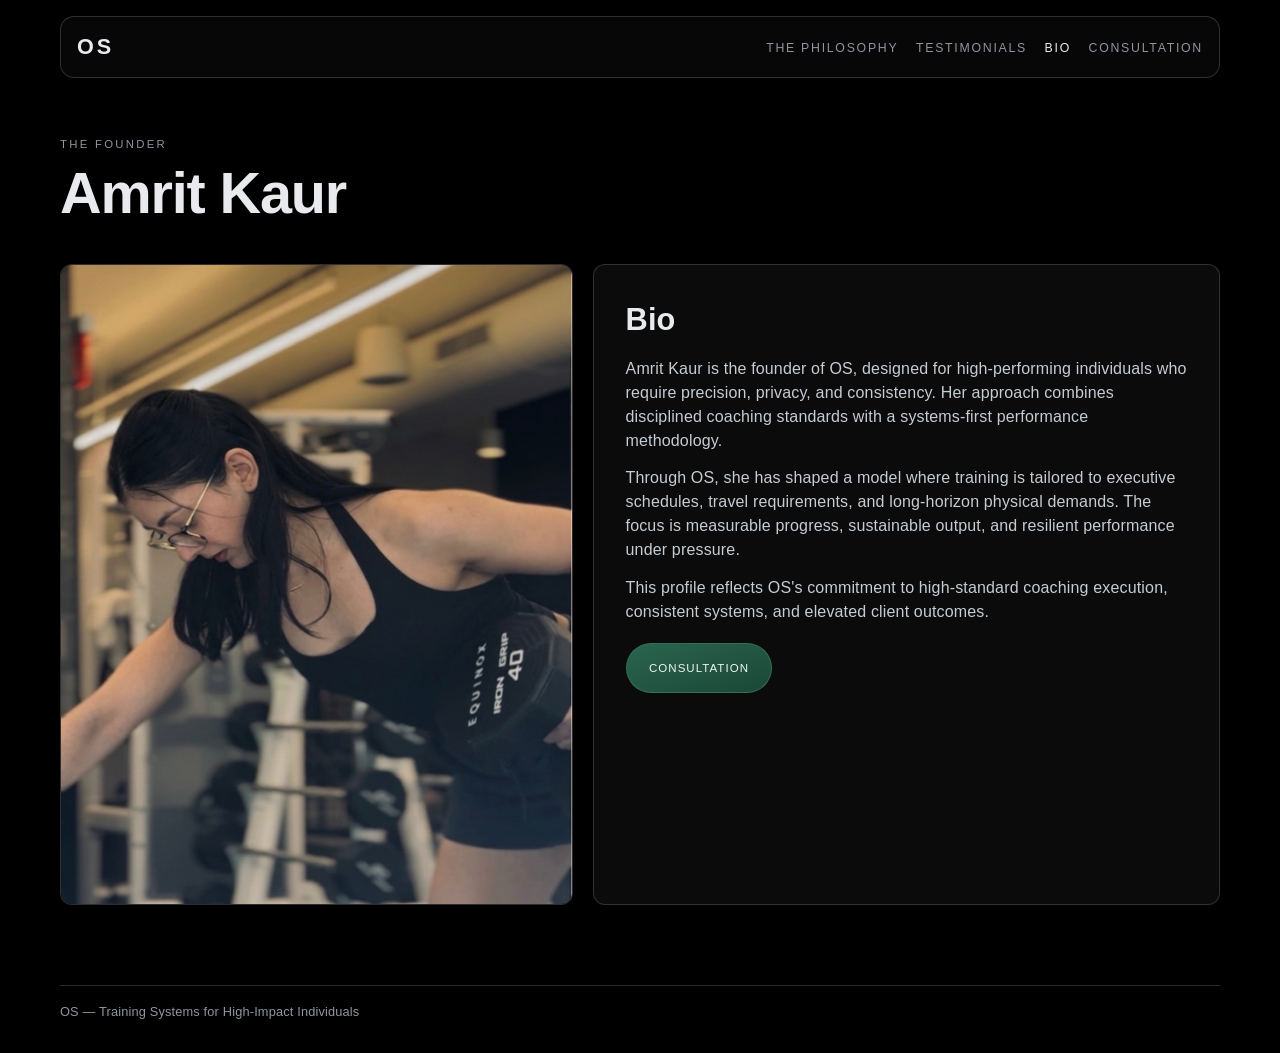
==== bio.html @ 947178ff "Remove luxury wording from public site copy Co-authored-by: royanrocks <royanrocks@users.noreply.git" ====
<!DOCTYPE html>
<html lang="en">
  <head>
    <meta charset="UTF-8" />
    <meta name="viewport" content="width=device-width, initial-scale=1.0" />
    <title>OS | Amrit Kaur Bio</title>
    <meta
      name="description"
      content="Bio page for Amrit Kaur and the OS training philosophy."
    />
    <link rel="icon" href="/images/os-mark.png" />
    <link rel="stylesheet" href="/styles.css" />
  </head>
  <body>
    <header class="site-header" id="top">
      <nav class="top-nav" aria-label="Main navigation">
        <a class="brand" href="/index.html" aria-label="OS home">OS</a>
        <button class="nav-toggle" aria-expanded="false" aria-controls="nav-links">Menu</button>
        <ul class="nav-links" id="nav-links">
          <li><a href="/index.html#philosophy">THE PHILOSOPHY</a></li>
          <li><a href="/testimonials.html">TESTIMONIALS</a></li>
          <li><a class="is-active" href="/bio.html">BIO</a></li>
          <li>
            <a href="https://calendly.com/kauramrit0124" target="_blank" rel="noopener noreferrer">
              CONSULTATION
            </a>
          </li>
        </ul>
      </nav>
    </header>

    <main class="page-main">
      <section class="page-hero section-shell">
        <p class="kicker">THE FOUNDER</p>
        <h1 class="page-title">Amrit Kaur</h1>
      </section>

      <section class="bio-page section-shell">
        <div class="bio-page-grid">
          <figure class="bio-photo-frame">
            <img src="/images/amrit-kaur.jpg" alt="Amrit Kaur training portrait" />
          </figure>
          <article class="bio-body">
            <h2>Bio</h2>
            <p>
              Amrit Kaur is the founder of OS, designed for high-performing individuals who require
              precision, privacy, and consistency. Her
              approach combines disciplined coaching standards with a systems-first performance
              methodology.
            </p>
            <p>
              Through OS, she has shaped a model where training is tailored to executive schedules,
              travel requirements, and long-horizon physical demands. The focus is measurable
              progress, sustainable output, and resilient performance under pressure.
            </p>
            <p>
              This profile reflects OS's commitment to high-standard coaching execution, consistent
              systems, and elevated client outcomes.
            </p>
            <a
              class="btn btn-primary"
              href="https://calendly.com/kauramrit0124"
              target="_blank"
              rel="noopener noreferrer"
            >
              CONSULTATION
            </a>
          </article>
        </div>
      </section>
    </main>

    <footer class="site-footer">
      <p>OS — Training Systems for High-Impact Individuals</p>
    </footer>

    <script src="/script.js"></script>
  </body>
</html>
---- styles.css ----
:root {
  --black: #000000;
  --stone: #1a1a1a;
  --silver: #e8eaed;
  --muted: #8f959e;
  --line: rgba(255, 255, 255, 0.16);
  --forest: #1f4f3d;
  --forest-deep: #163a2d;
  --forest-soft: rgba(31, 79, 61, 0.34);
}

*,
*::before,
*::after {
  box-sizing: border-box;
}

html,
body {
  margin: 0;
  padding: 0;
  background: var(--black);
  color: var(--silver);
  font-family: "Inter", "Avenir Next", "Segoe UI", sans-serif;
  scroll-behavior: smooth;
}

body {
  line-height: 1.5;
  letter-spacing: 0.01em;
}

a {
  color: inherit;
  text-decoration: none;
}

.section-shell {
  width: min(1160px, calc(100% - 3rem));
  margin: 0 auto;
}

.section-frame {
  width: min(1320px, calc(100% - 2rem));
  margin: 1rem auto 0;
  border: 1px solid var(--line);
  border-radius: 14px;
  overflow: hidden;
}

.site-header {
  position: fixed;
  inset: 0 0 auto 0;
  z-index: 100;
  transition: transform 240ms ease;
}

.site-header.is-hidden {
  transform: translateY(-110%);
}

.top-nav {
  width: min(1160px, calc(100% - 2rem));
  margin: 1rem auto 0;
  border: 1px solid var(--line);
  border-radius: 14px;
  background: rgba(9, 9, 9, 0.85);
  backdrop-filter: blur(12px);
  display: flex;
  align-items: center;
  justify-content: space-between;
  padding: 0.85rem 1rem;
}

.brand {
  font-size: 1.35rem;
  font-weight: 600;
  letter-spacing: 0.14em;
}

.nav-links {
  display: flex;
  gap: 1.1rem;
  list-style: none;
  margin: 0;
  padding: 0;
}

.nav-links a {
  color: var(--muted);
  font-size: 0.77rem;
  letter-spacing: 0.14em;
  transition: color 180ms ease;
}

.nav-links a:hover,
.nav-links a.is-active {
  color: var(--silver);
}

.nav-toggle {
  display: none;
  border: 1px solid var(--line);
  color: var(--silver);
  background: transparent;
  border-radius: 999px;
  padding: 0.5rem 0.85rem;
  font-size: 0.72rem;
  letter-spacing: 0.1em;
}

.hero {
  margin-top: 6.5rem;
  position: relative;
  min-height: 88vh;
}

.hero-image {
  position: absolute;
  inset: 0;
  width: 100%;
  height: 100%;
  object-fit: cover;
}

.hero-overlay {
  position: absolute;
  inset: 0;
  background:
    linear-gradient(90deg, rgba(0, 0, 0, 0.84) 20%, rgba(0, 0, 0, 0.44) 72%),
    linear-gradient(180deg, rgba(0, 0, 0, 0.12), rgba(0, 0, 0, 0.88));
}

.hero-content {
  position: relative;
  z-index: 2;
  width: min(760px, calc(100% - 3rem));
  margin: 0;
  padding: clamp(6rem, 14vh, 9rem) 0 5rem 3rem;
}

.kicker {
  text-transform: uppercase;
  letter-spacing: 0.2em;
  color: var(--muted);
  font-size: 0.71rem;
}

h1,
h2,
h3,
p {
  margin: 0;
}

h1 {
  margin-top: 0.65rem;
  font-size: clamp(2.2rem, 6vw, 4.65rem);
  line-height: 1.08;
  letter-spacing: -0.02em;
  max-width: 12ch;
}

.lead {
  margin-top: 1.15rem;
  color: #cad0d7;
  max-width: 64ch;
}

.lead-sub {
  margin-top: 0.75rem;
  color: #b9c1ca;
  max-width: 64ch;
}

.cta-row {
  margin-top: 2rem;
  display: flex;
  flex-wrap: wrap;
  gap: 0.85rem;
}

.btn {
  display: inline-flex;
  align-items: center;
  justify-content: center;
  min-height: 3.15rem;
  padding: 0.78rem 1.4rem;
  border-radius: 999px;
  letter-spacing: 0.09em;
  text-transform: uppercase;
  font-size: 0.72rem;
  border: 1px solid var(--line);
  transition: transform 180ms ease, background-color 180ms ease, color 180ms ease;
}

.btn:hover {
  transform: translateY(-2px);
}

.btn-primary {
  background: linear-gradient(160deg, #2a654e, #1b4737);
  color: #eef4f1;
  border-color: rgba(53, 116, 89, 0.9);
}

.btn-subtle,
.btn-ghost {
  background: transparent;
  color: var(--silver);
}

.btn-subtle:hover,
.btn-ghost:hover {
  background: var(--forest-soft);
  border-color: rgba(60, 122, 95, 0.75);
}

.signal-list {
  margin: 1.3rem 0 0;
  padding: 0;
  list-style: none;
  display: flex;
  flex-wrap: wrap;
  gap: 0.65rem 1rem;
}

.signal-list li {
  border: 1px solid var(--line);
  border-radius: 999px;
  padding: 0.36rem 0.9rem;
  color: #cfd4db;
  font-size: 0.72rem;
  letter-spacing: 0.04em;
}

.services,
.philosophy,
.founder,
.testimonials-lead,
.inquire {
  padding: clamp(4.2rem, 7vw, 6.5rem) 0 0;
}

.section-topline p {
  color: var(--muted);
  letter-spacing: 0.18em;
  font-size: 0.72rem;
}

.section-topline h2 {
  margin-top: 0.4rem;
  font-size: clamp(1.8rem, 4vw, 3rem);
  line-height: 1.15;
  letter-spacing: -0.02em;
}

.service-grid {
  margin-top: 1.7rem;
  display: grid;
  grid-template-columns: repeat(3, minmax(0, 1fr));
  gap: 1rem;
}

.service-card {
  border: 1px solid var(--line);
  border-radius: 12px;
  overflow: hidden;
  background: #0a0a0a;
  transition: transform 220ms ease, border-color 220ms ease;
}

.service-card:hover {
  transform: translateY(-4px);
  border-color: rgba(255, 255, 255, 0.3);
}

.service-card img {
  width: 100%;
  height: 230px;
  object-fit: cover;
}

.card-content {
  padding: 1.1rem;
}

.card-content h3 {
  font-size: 0.9rem;
  line-height: 1.35;
  letter-spacing: 0.08em;
}

.card-content p {
  margin-top: 0.5rem;
  color: #c2c8cf;
  font-size: 0.93rem;
}

.card-bullets {
  margin: 0.55rem 0 0;
  padding-left: 1.1rem;
  color: #d1d7de;
  font-size: 0.88rem;
}

.card-bullets li + li {
  margin-top: 0.35rem;
}

.chip-link {
  margin-top: 1rem;
  display: inline-flex;
  border: 1px solid var(--line);
  border-radius: 999px;
  padding: 0.38rem 0.75rem;
  font-size: 0.68rem;
  letter-spacing: 0.1em;
  color: #d7dce1;
}

.philosophy-copy {
  margin-top: 1rem;
  font-size: clamp(1.05rem, 1.35vw, 1.42rem);
  line-height: 1.5;
  max-width: 64ch;
  color: #ced3da;
}

.philosophy-subcopy {
  margin-top: 0.6rem;
  color: #b8c0c8;
  font-size: 0.98rem;
  letter-spacing: 0.03em;
}

.pillar-grid {
  margin-top: 1.45rem;
  display: grid;
  gap: 0.8rem;
  grid-template-columns: repeat(3, minmax(0, 1fr));
}

.pillar-grid article {
  border: 1px solid var(--line);
  border-radius: 10px;
  padding: 1rem;
  background: linear-gradient(145deg, rgba(255, 255, 255, 0.03), rgba(255, 255, 255, 0.01));
}

.pillar-grid span {
  color: var(--muted);
  font-size: 0.75rem;
  letter-spacing: 0.14em;
}

.pillar-grid h3 {
  margin-top: 0.25rem;
  font-size: 0.95rem;
  letter-spacing: 0.07em;
}

.founder-layout {
  display: grid;
  align-items: stretch;
  grid-template-columns: minmax(260px, 1fr) minmax(260px, 1fr);
  gap: 1.25rem;
}

.founder figure {
  margin: 0;
  border-radius: 10px;
  border: 1px solid var(--line);
  overflow: hidden;
}

.founder figure img {
  display: block;
  width: 100%;
  height: 100%;
  min-height: 500px;
  max-height: 660px;
  object-fit: cover;
  object-position: center 28%;
}

.founder-copy {
  border: 1px solid var(--line);
  border-radius: 10px;
  background: #0b0b0b;
  padding: clamp(1.25rem, 3.2vw, 2rem);
  display: flex;
  flex-direction: column;
  justify-content: center;
}

.founder-copy h2 {
  margin-top: 0.4rem;
  font-size: clamp(1.65rem, 3vw, 2.4rem);
}

.founder-copy p {
  margin-top: 0.9rem;
  color: #c5cbd2;
  max-width: 48ch;
}

.founder-copy .btn {
  margin-top: 1.4rem;
  align-self: flex-start;
}

.qualification-list {
  margin: 1rem 0 0;
  padding: 0;
  list-style: none;
  display: grid;
  grid-template-columns: repeat(2, minmax(0, 1fr));
  gap: 0.45rem 0.8rem;
}

.qualification-list li {
  border: 1px solid var(--line);
  border-radius: 8px;
  padding: 0.4rem 0.55rem;
  font-size: 0.77rem;
  color: #d2d7de;
}

.inquire-box {
  border: 1px solid var(--line);
  border-radius: 12px;
  padding: clamp(1.5rem, 4vw, 2.5rem);
  background:
    linear-gradient(160deg, rgba(255, 255, 255, 0.04), rgba(255, 255, 255, 0.01)),
    #0b0b0b;
}

.inquire-box h2 {
  margin-top: 0.35rem;
  font-size: clamp(1.7rem, 4vw, 2.85rem);
  letter-spacing: -0.02em;
}

.inquire-box p {
  margin-top: 0.9rem;
  color: #c7cdd4;
}

.inquire-box .btn {
  margin-top: 1.25rem;
}

.testimonials-lead-wrap {
  border: 1px solid var(--line);
  border-radius: 12px;
  background:
    linear-gradient(155deg, rgba(31, 79, 61, 0.16), rgba(22, 58, 45, 0.1)),
    #0b0b0b;
  padding: clamp(1.25rem, 3.5vw, 2rem);
  display: flex;
  align-items: center;
  justify-content: space-between;
  gap: 1rem;
}

.testimonials-lead-wrap p {
  color: #cdd4db;
  max-width: 58ch;
}

.testimonials-link {
  padding: clamp(4.2rem, 7vw, 6.5rem) 0 0;
}

.testimonials-link-copy {
  margin-top: 1rem;
  color: #cad1d8;
  max-width: 60ch;
}

.testimonials-link .btn {
  margin-top: 1.2rem;
}

.site-footer {
  width: min(1160px, calc(100% - 3rem));
  margin: 5rem auto 2rem;
  border-top: 1px solid var(--line);
  padding-top: 1rem;
  color: var(--muted);
  font-size: 0.8rem;
}

.page-main,
.subpage-main {
  padding-top: 6.5rem;
}

.page-hero {
  padding-top: 2rem;
}

.page-title {
  margin-top: 0.5rem;
  font-size: clamp(2rem, 5vw, 3.6rem);
  letter-spacing: -0.02em;
  line-height: 1.12;
  max-width: none;
}

.page-intro {
  margin-top: 0.9rem;
  color: #c5ccd3;
  max-width: 62ch;
}

.bio-page {
  padding-top: 2.4rem;
}

.bio-page-grid {
  display: grid;
  grid-template-columns: minmax(260px, 0.9fr) minmax(280px, 1.1fr);
  gap: 1.2rem;
}

.bio-photo-placeholder {
  margin: 0;
  border: 1px dashed rgba(255, 255, 255, 0.35);
  border-radius: 12px;
  min-height: 500px;
  background:
    linear-gradient(160deg, rgba(255, 255, 255, 0.03), rgba(255, 255, 255, 0.01)),
    #0a0a0a;
  display: grid;
  place-items: center;
}

.placeholder-content {
  text-align: center;
  color: #c7ced6;
  padding: 1rem;
}

.placeholder-content p {
  font-size: 1.05rem;
  letter-spacing: 0.08em;
  text-transform: uppercase;
}

.placeholder-content small {
  display: block;
  margin-top: 0.6rem;
  color: #959da8;
}

.bio-body {
  border: 1px solid var(--line);
  border-radius: 12px;
  padding: clamp(1.2rem, 3.2vw, 2rem);
  background: #0b0b0b;
}

.bio-body h2 {
  margin: 0;
  font-size: clamp(1.4rem, 2.4vw, 2rem);
}

.bio-body p {
  margin-top: 0.85rem;
  color: #c5ccd3;
}

.bio-body .btn {
  margin-top: 1.2rem;
}

.bio-photo-frame {
  margin: 0;
  border: 1px solid var(--line);
  border-radius: 12px;
  overflow: hidden;
  background: #070707;
}

.bio-photo-frame img {
  display: block;
  width: 100%;
  height: 100%;
  min-height: 540px;
  max-height: 760px;
  object-fit: cover;
  object-position: center 30%;
}

.testimonial-page {
  padding-top: 2rem;
}

.quote-marquee {
  margin-top: 1.6rem;
  border: 1px solid var(--line);
  border-radius: 12px;
  overflow: hidden;
  background: #0a0a0a;
  padding: 1.2rem 0;
}

.quote-track {
  display: flex;
  align-items: stretch;
  gap: 1rem;
  width: max-content;
  animation: quote-scroll-right 48s linear infinite;
}

.testimonial-card {
  width: min(360px, 80vw);
  min-height: 250px;
  border: 1px solid rgba(255, 255, 255, 0.12);
  border-radius: 10px;
  padding: 1rem;
  color: #c9d0d7;
  background: rgba(255, 255, 255, 0.02);
  display: flex;
  flex-direction: column;
  justify-content: space-between;
  flex-shrink: 0;
}

.testimonial-card p {
  margin: 0;
  line-height: 1.55;
  font-size: 0.93rem;
  display: -webkit-box;
  -webkit-line-clamp: 8;
  -webkit-box-orient: vertical;
  overflow: hidden;
}

.testimonial-author {
  margin-top: 0.9rem;
  color: #9aa4af;
  letter-spacing: 0.18em;
  font-size: 0.78rem;
  text-transform: uppercase;
}

.subpage-cta {
  margin-top: 1.5rem;
}

@keyframes quote-scroll-right {
  from {
    transform: translateX(-50%);
  }
  to {
    transform: translateX(0);
  }
}

.floating-cta {
  position: fixed;
  right: 1rem;
  bottom: 1rem;
  z-index: 110;
  border: 1px solid rgba(60, 122, 95, 0.85);
  background: linear-gradient(155deg, var(--forest), var(--forest-deep));
  border-radius: 999px;
  padding: 0.72rem 1.05rem;
  letter-spacing: 0.12em;
  font-size: 0.68rem;
  color: #ecf3f0;
}

@media (max-width: 920px) {
  .nav-toggle {
    display: inline-flex;
  }

  .nav-links {
    position: absolute;
    right: 1rem;
    top: calc(100% + 0.65rem);
    width: min(290px, calc(100vw - 2rem));
    background: rgba(10, 10, 10, 0.97);
    border: 1px solid var(--line);
    border-radius: 10px;
    padding: 0.75rem;
    flex-direction: column;
    gap: 0.5rem;
    transform-origin: top right;
    transform: scale(0.96);
    opacity: 0;
    visibility: hidden;
    transition: all 140ms ease;
  }

  .nav-links.is-open {
    opacity: 1;
    visibility: visible;
    transform: scale(1);
  }

  .nav-links a {
    padding: 0.45rem 0.35rem;
    display: block;
  }

  .hero-content {
    width: calc(100% - 2rem);
    padding: 5.75rem 0 3.8rem 1rem;
  }

  .page-main,
  .subpage-main {
    padding-top: 5.75rem;
  }

  .service-grid,
  .pillar-grid {
    grid-template-columns: 1fr;
  }

  .founder-layout {
    grid-template-columns: 1fr;
  }

  .qualification-list {
    grid-template-columns: 1fr;
  }

  .bio-page-grid {
    grid-template-columns: 1fr;
  }

  .testimonials-lead-wrap {
    flex-direction: column;
    align-items: flex-start;
  }
}
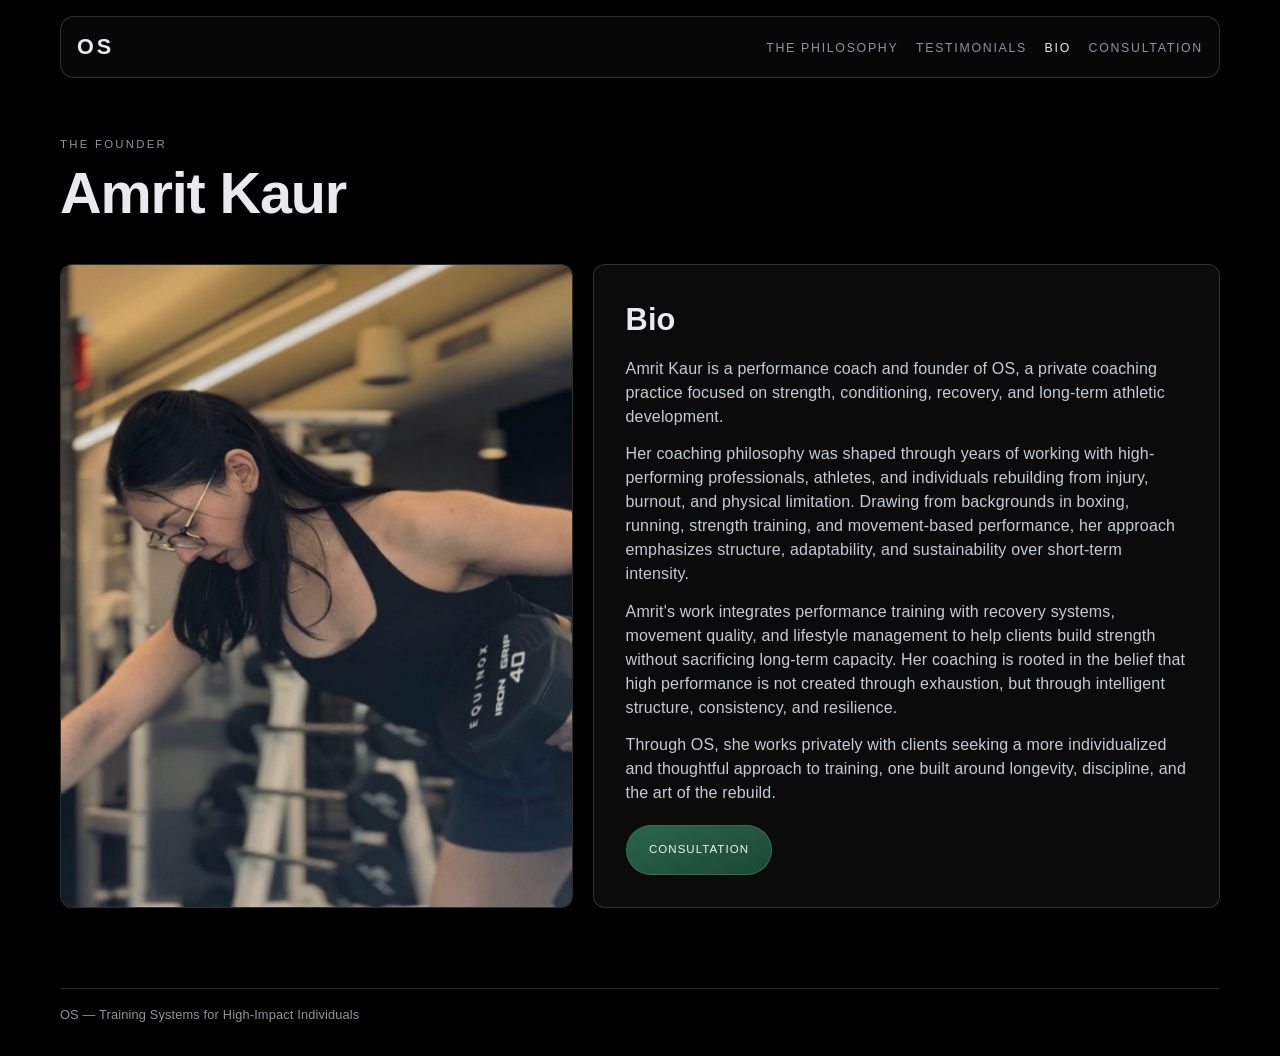
==== commit 6eb40d10: "Replace founder bio with updated Amrit Kaur profile Co-authored-by: royanrocks <royanrocks@users.nor" ====
--- a/bio.html
+++ b/bio.html
@@ -43,19 +43,26 @@
           <article class="bio-body">
             <h2>Bio</h2>
             <p>
-              Amrit Kaur is the founder of OS, designed for high-performing individuals who require
-              precision, privacy, and consistency. Her
-              approach combines disciplined coaching standards with a systems-first performance
-              methodology.
+              Amrit Kaur is a performance coach and founder of OS, a private coaching practice
+              focused on strength, conditioning, recovery, and long-term athletic development.
             </p>
             <p>
-              Through OS, she has shaped a model where training is tailored to executive schedules,
-              travel requirements, and long-horizon physical demands. The focus is measurable
-              progress, sustainable output, and resilient performance under pressure.
+              Her coaching philosophy was shaped through years of working with high-performing
+              professionals, athletes, and individuals rebuilding from injury, burnout, and
+              physical limitation. Drawing from backgrounds in boxing, running, strength training,
+              and movement-based performance, her approach emphasizes structure, adaptability, and
+              sustainability over short-term intensity.
             </p>
             <p>
-              This profile reflects OS's commitment to high-standard coaching execution, consistent
-              systems, and elevated client outcomes.
+              Amrit's work integrates performance training with recovery systems, movement quality,
+              and lifestyle management to help clients build strength without sacrificing long-term
+              capacity. Her coaching is rooted in the belief that high performance is not created
+              through exhaustion, but through intelligent structure, consistency, and resilience.
+            </p>
+            <p>
+              Through OS, she works privately with clients seeking a more individualized and
+              thoughtful approach to training, one built around longevity, discipline, and the art
+              of the rebuild.
             </p>
             <a
               class="btn btn-primary"
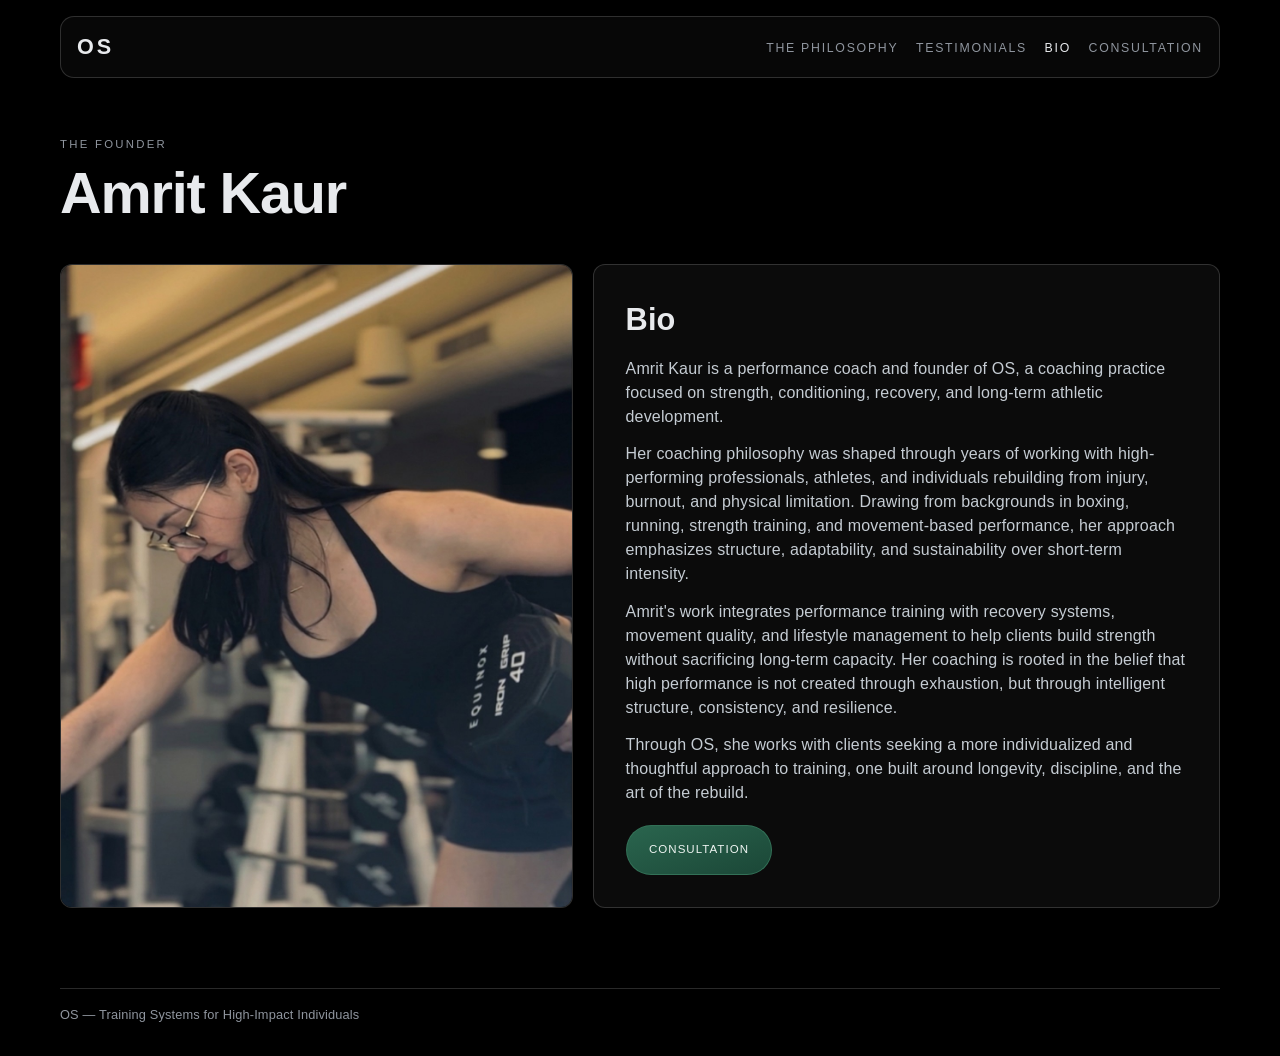
==== commit eb071c49: "Refine copy to reduce explicit private wording Co-authored-by: royanrocks <royanrocks@users.noreply." ====
--- a/bio.html
+++ b/bio.html
@@ -43,8 +43,8 @@
           <article class="bio-body">
             <h2>Bio</h2>
             <p>
-              Amrit Kaur is a performance coach and founder of OS, a private coaching practice
-              focused on strength, conditioning, recovery, and long-term athletic development.
+              Amrit Kaur is a performance coach and founder of OS, a coaching practice focused on
+              strength, conditioning, recovery, and long-term athletic development.
             </p>
             <p>
               Her coaching philosophy was shaped through years of working with high-performing
@@ -60,9 +60,9 @@
               through exhaustion, but through intelligent structure, consistency, and resilience.
             </p>
             <p>
-              Through OS, she works privately with clients seeking a more individualized and
-              thoughtful approach to training, one built around longevity, discipline, and the art
-              of the rebuild.
+              Through OS, she works with clients seeking a more individualized and thoughtful
+              approach to training, one built around longevity, discipline, and the art of the
+              rebuild.
             </p>
             <a
               class="btn btn-primary"
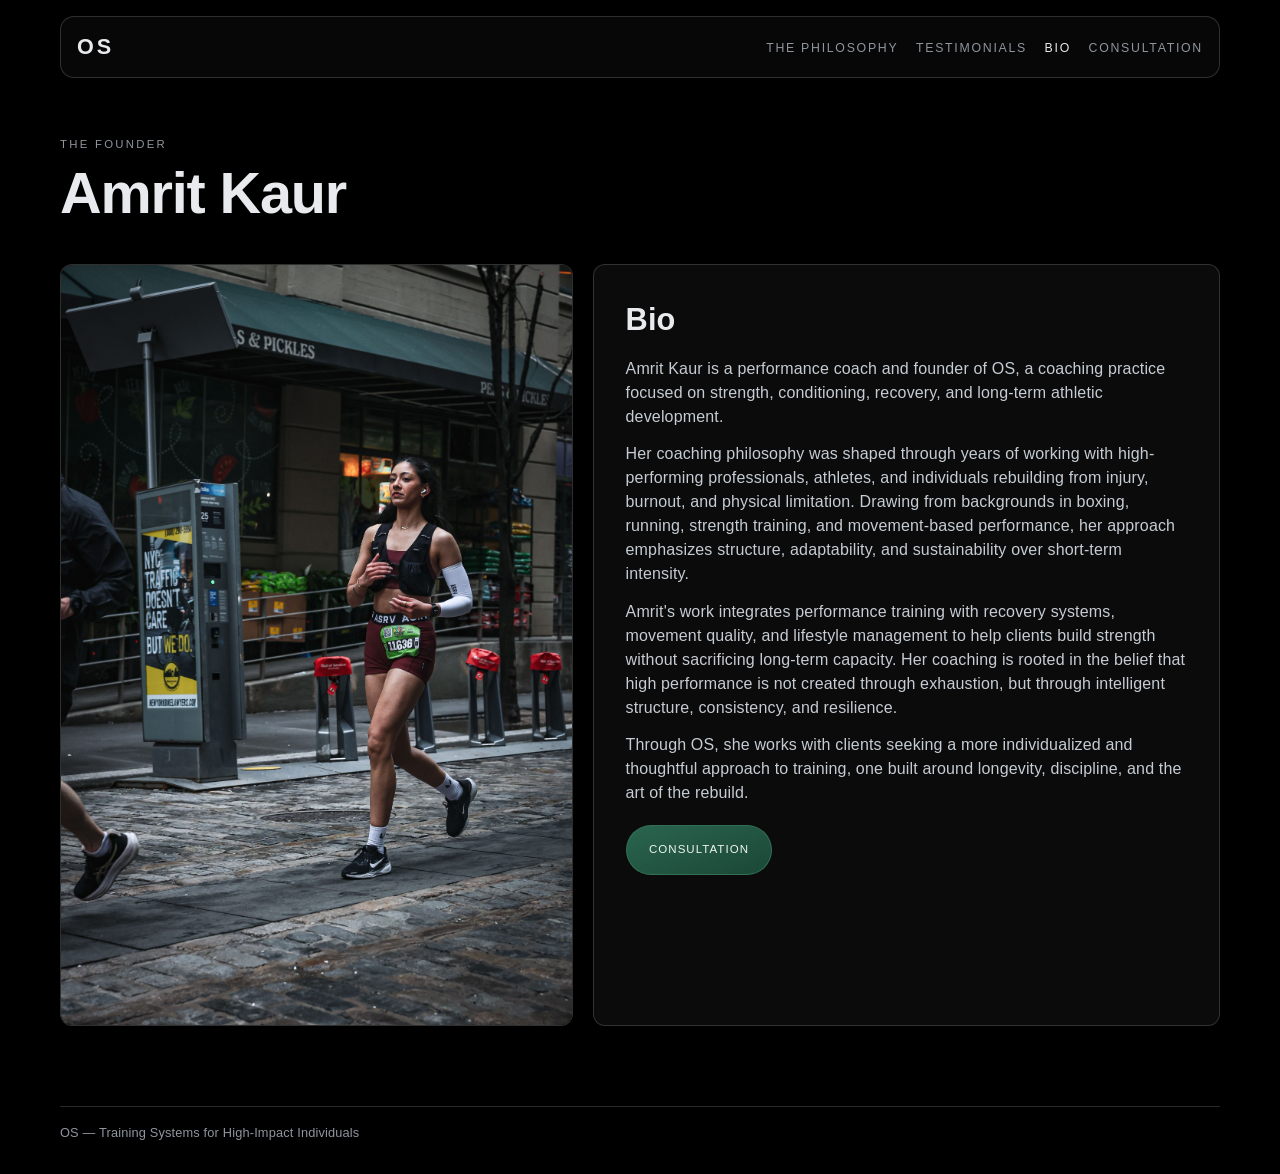
==== commit 2d05aa3f: "Add Make webhook consultation form and replace Calendly links Co-authored-by: royanrocks <royanrocks" ====
--- a/bio.html
+++ b/bio.html
@@ -21,9 +21,7 @@
           <li><a href="/testimonials.html">TESTIMONIALS</a></li>
           <li><a class="is-active" href="/bio.html">BIO</a></li>
           <li>
-            <a href="https://calendly.com/kauramrit0124" target="_blank" rel="noopener noreferrer">
-              CONSULTATION
-            </a>
+            <a href="/consultation.html">CONSULTATION</a>
           </li>
         </ul>
       </nav>
@@ -66,9 +64,7 @@
             </p>
             <a
               class="btn btn-primary"
-              href="https://calendly.com/kauramrit0124"
-              target="_blank"
-              rel="noopener noreferrer"
+              href="/consultation.html"
             >
               CONSULTATION
             </a>
--- a/styles.css
+++ b/styles.css
@@ -649,6 +649,118 @@
 
 .subpage-cta {
   margin-top: 1.5rem;
+}
+
+.consultation-page {
+  padding-top: 2rem;
+}
+
+.consultation-form {
+  margin-top: 1.5rem;
+  border: 1px solid var(--line);
+  border-radius: 12px;
+  background:
+    linear-gradient(160deg, rgba(31, 79, 61, 0.12), rgba(22, 58, 45, 0.08)),
+    #0b0b0b;
+  padding: clamp(1.15rem, 3vw, 1.7rem);
+}
+
+.form-grid {
+  display: grid;
+  grid-template-columns: 1fr;
+  gap: 0.85rem;
+  margin-bottom: 0.95rem;
+}
+
+.form-grid.two-col {
+  grid-template-columns: repeat(2, minmax(0, 1fr));
+}
+
+.consultation-form label,
+.interest-fieldset legend {
+  font-size: 0.82rem;
+  letter-spacing: 0.08em;
+  text-transform: uppercase;
+  color: #cfd6dd;
+}
+
+.consultation-form input,
+.consultation-form textarea {
+  margin-top: 0.4rem;
+  width: 100%;
+  border-radius: 10px;
+  border: 1px solid rgba(255, 255, 255, 0.24);
+  background: rgba(3, 5, 6, 0.92);
+  color: var(--silver);
+  padding: 0.72rem 0.8rem;
+  font-size: 0.95rem;
+}
+
+.consultation-form textarea {
+  resize: vertical;
+}
+
+.consultation-form input:focus,
+.consultation-form textarea:focus {
+  outline: none;
+  border-color: rgba(69, 129, 103, 0.85);
+  box-shadow: 0 0 0 2px rgba(69, 129, 103, 0.2);
+}
+
+.interest-fieldset {
+  margin: 0.6rem 0 1rem;
+  border: 0;
+  padding: 0;
+}
+
+.interest-options {
+  margin-top: 0.7rem;
+  display: grid;
+  grid-template-columns: repeat(3, minmax(0, 1fr));
+  gap: 0.6rem;
+}
+
+.interest-options label {
+  text-transform: none;
+  letter-spacing: 0.03em;
+  font-size: 0.88rem;
+  border: 1px solid rgba(255, 255, 255, 0.2);
+  border-radius: 10px;
+  padding: 0.65rem 0.72rem;
+  display: flex;
+  align-items: center;
+  gap: 0.45rem;
+  background: rgba(255, 255, 255, 0.02);
+}
+
+.interest-options input[type="checkbox"] {
+  width: auto;
+  margin: 0;
+}
+
+.form-error,
+.form-success {
+  min-height: 1.2rem;
+  margin: 0.25rem 0 0.45rem;
+  font-size: 0.85rem;
+}
+
+.form-error {
+  color: #f09c9c;
+}
+
+.form-success {
+  color: #9fd6b8;
+}
+
+.form-submit[disabled] {
+  opacity: 0.7;
+  pointer-events: none;
+}
+
+.honeypot {
+  position: absolute !important;
+  left: -9999px !important;
 }
 
 @keyframes quote-scroll-right {
@@ -739,4 +851,9 @@
     flex-direction: column;
     align-items: flex-start;
   }
-}
+
+  .form-grid.two-col,
+  .interest-options {
+    grid-template-columns: 1fr;
+  }
+}
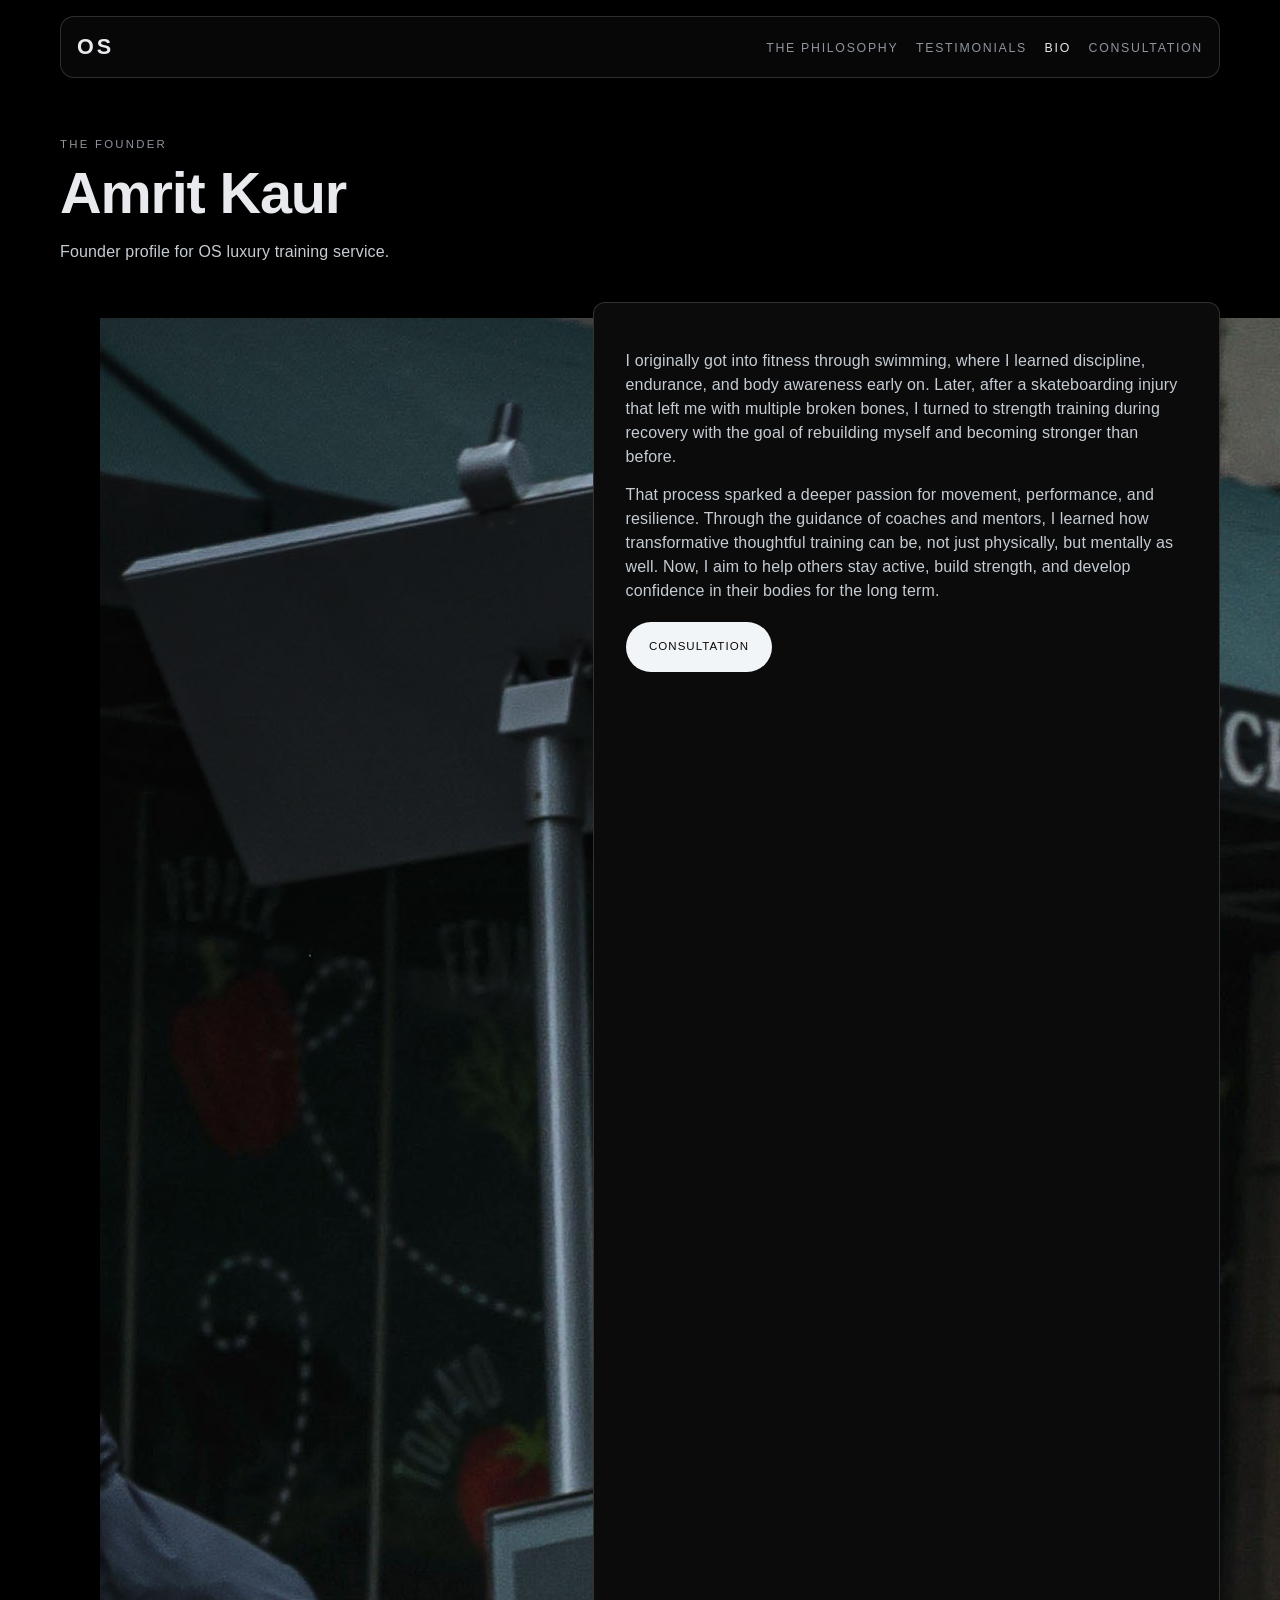
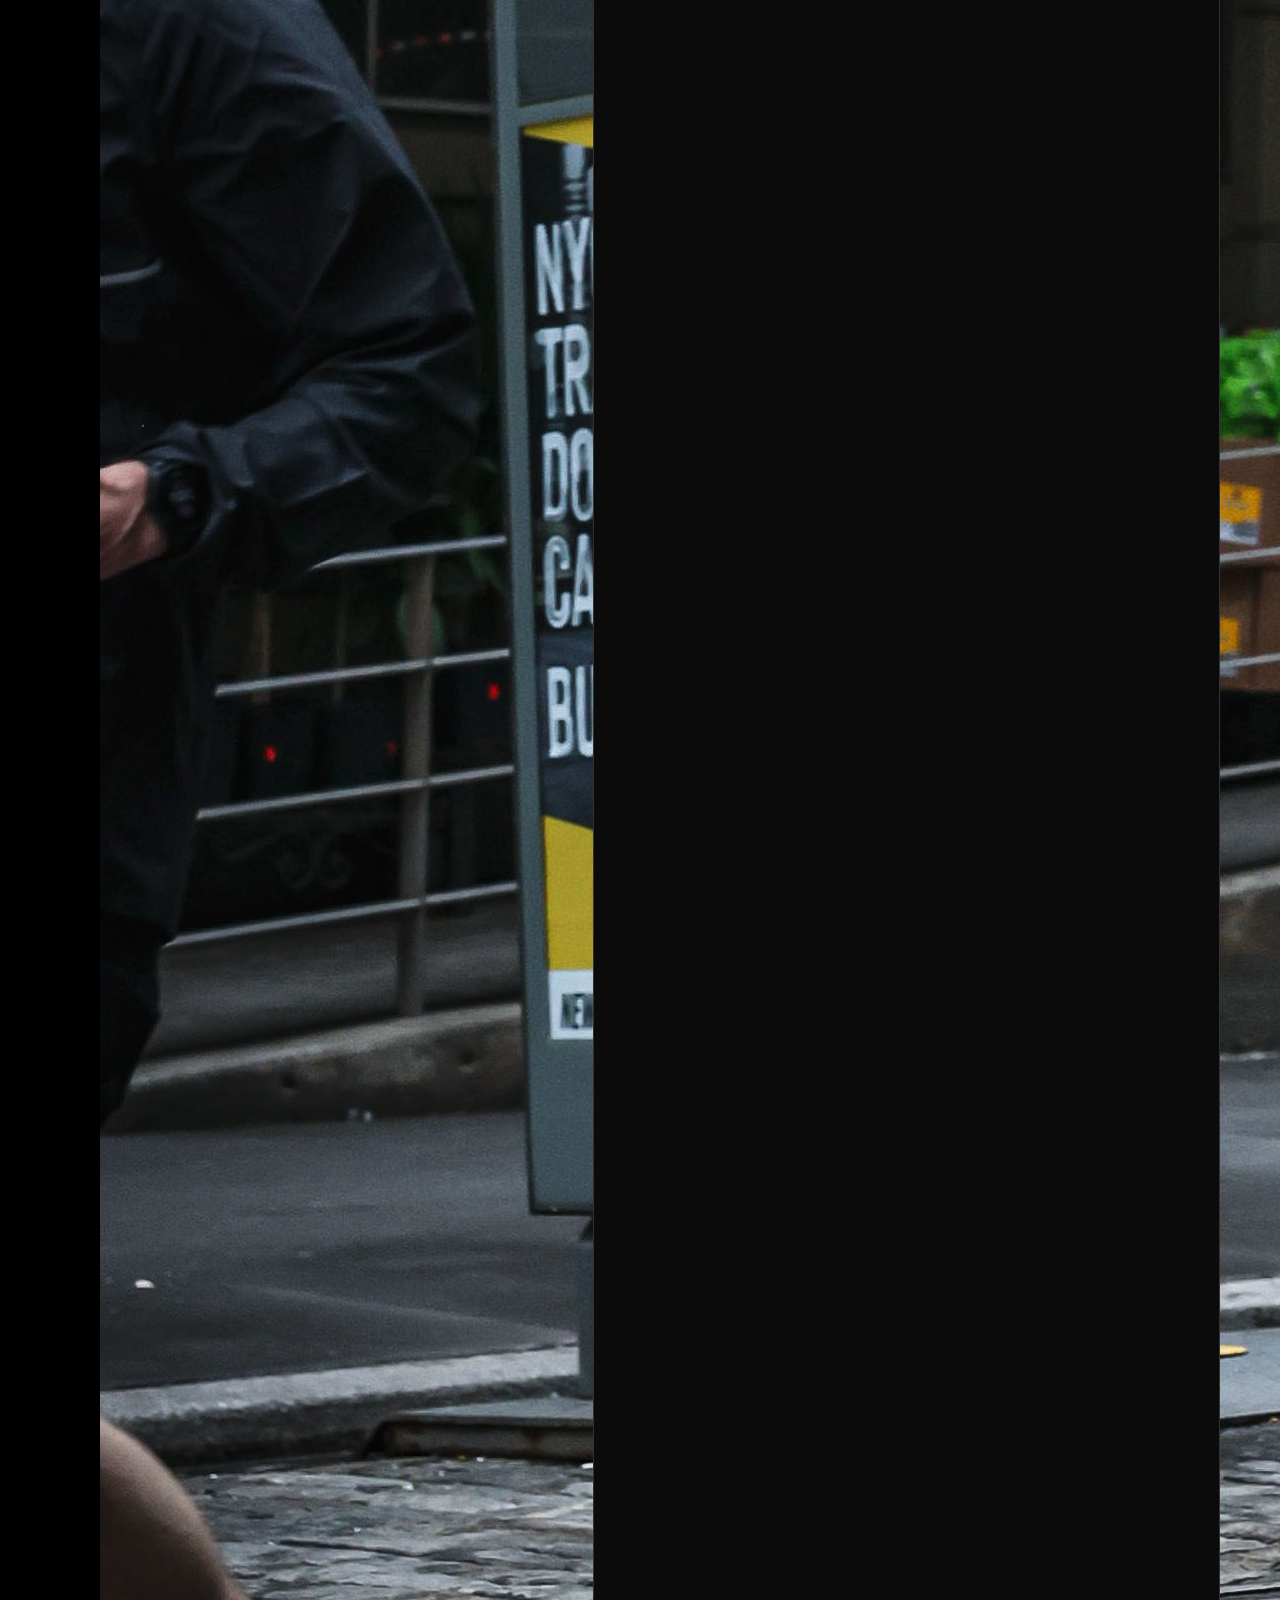
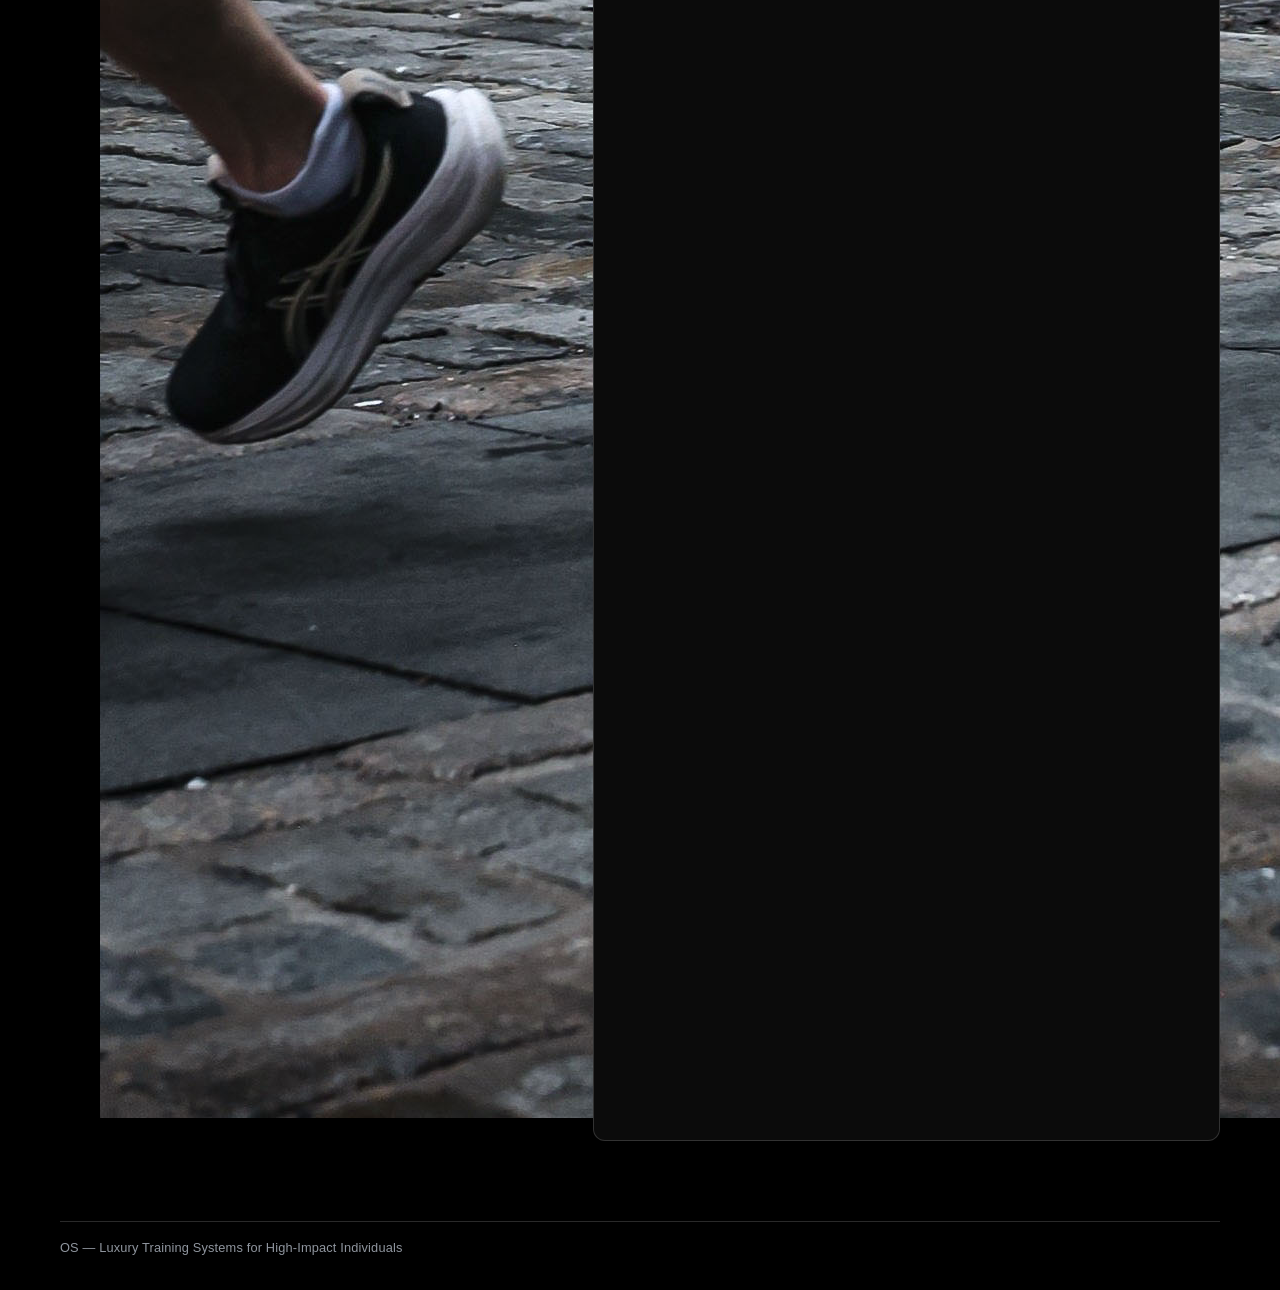
==== commit 8f81e620: "Replace founder bio copy and remove bio heading Co-authored-by: royanrocks <royanrocks@users.noreply" ====
--- a/bio.html
+++ b/bio.html
@@ -6,7 +6,7 @@
     <title>OS | Amrit Kaur Bio</title>
     <meta
       name="description"
-      content="Bio page for Amrit Kaur and the OS training philosophy."
+      content="Bio page for Amrit Kaur and the OS luxury training service philosophy."
     />
     <link rel="icon" href="/images/os-mark.png" />
     <link rel="stylesheet" href="/styles.css" />
@@ -21,7 +21,9 @@
           <li><a href="/testimonials.html">TESTIMONIALS</a></li>
           <li><a class="is-active" href="/bio.html">BIO</a></li>
           <li>
-            <a href="/consultation.html">CONSULTATION</a>
+            <a href="https://calendly.com/kauramrit0124" target="_blank" rel="noopener noreferrer">
+              CONSULTATION
+            </a>
           </li>
         </ul>
       </nav>
@@ -31,6 +33,7 @@
       <section class="page-hero section-shell">
         <p class="kicker">THE FOUNDER</p>
         <h1 class="page-title">Amrit Kaur</h1>
+        <p class="page-intro">Founder profile for OS luxury training service.</p>
       </section>
 
       <section class="bio-page section-shell">
@@ -39,32 +42,24 @@
             <img src="/images/amrit-kaur.jpg" alt="Amrit Kaur training portrait" />
           </figure>
           <article class="bio-body">
-            <h2>Bio</h2>
             <p>
-              Amrit Kaur is a performance coach and founder of OS, a coaching practice focused on
-              strength, conditioning, recovery, and long-term athletic development.
+              I originally got into fitness through swimming, where I learned discipline,
+              endurance, and body awareness early on. Later, after a skateboarding injury that left
+              me with multiple broken bones, I turned to strength training during recovery with the
+              goal of rebuilding myself and becoming stronger than before.
             </p>
             <p>
-              Her coaching philosophy was shaped through years of working with high-performing
-              professionals, athletes, and individuals rebuilding from injury, burnout, and
-              physical limitation. Drawing from backgrounds in boxing, running, strength training,
-              and movement-based performance, her approach emphasizes structure, adaptability, and
-              sustainability over short-term intensity.
-            </p>
-            <p>
-              Amrit's work integrates performance training with recovery systems, movement quality,
-              and lifestyle management to help clients build strength without sacrificing long-term
-              capacity. Her coaching is rooted in the belief that high performance is not created
-              through exhaustion, but through intelligent structure, consistency, and resilience.
-            </p>
-            <p>
-              Through OS, she works with clients seeking a more individualized and thoughtful
-              approach to training, one built around longevity, discipline, and the art of the
-              rebuild.
+              That process sparked a deeper passion for movement, performance, and resilience.
+              Through the guidance of coaches and mentors, I learned how transformative thoughtful
+              training can be, not just physically, but mentally as well. Now, I aim to help
+              others stay active, build strength, and develop confidence in their bodies for the
+              long term.
             </p>
             <a
               class="btn btn-primary"
-              href="/consultation.html"
+              href="https://calendly.com/kauramrit0124"
+              target="_blank"
+              rel="noopener noreferrer"
             >
               CONSULTATION
             </a>
@@ -74,7 +69,7 @@
     </main>
 
     <footer class="site-footer">
-      <p>OS — Training Systems for High-Impact Individuals</p>
+      <p>OS — Luxury Training Systems for High-Impact Individuals</p>
     </footer>
 
     <script src="/script.js"></script>
--- a/styles.css
+++ b/styles.css
@@ -4,9 +4,6 @@
   --silver: #e8eaed;
   --muted: #8f959e;
   --line: rgba(255, 255, 255, 0.16);
-  --forest: #1f4f3d;
-  --forest-deep: #163a2d;
-  --forest-soft: rgba(31, 79, 61, 0.34);
 }
 
 *,
@@ -131,6 +128,27 @@
     linear-gradient(180deg, rgba(0, 0, 0, 0.12), rgba(0, 0, 0, 0.88));
 }
 
+.hero-side-media {
+  position: absolute;
+  right: clamp(1rem, 3vw, 2.5rem);
+  bottom: 0;
+  width: min(34vw, 430px);
+  height: min(82vh, 700px);
+  margin: 0;
+  border: 1px solid var(--line);
+  border-radius: 12px 12px 0 0;
+  overflow: hidden;
+  z-index: 1;
+}
+
+.hero-side-media img {
+  display: block;
+  width: 100%;
+  height: 100%;
+  object-fit: cover;
+  object-position: center top;
+}
+
 .hero-content {
   position: relative;
   z-index: 2;
@@ -178,6 +196,10 @@
   display: flex;
   flex-wrap: wrap;
   gap: 0.85rem;
+}
+
+.hero-cta-row {
+  justify-content: center;
 }
 
 .btn {
@@ -199,9 +221,8 @@
 }
 
 .btn-primary {
-  background: linear-gradient(160deg, #2a654e, #1b4737);
-  color: #eef4f1;
-  border-color: rgba(53, 116, 89, 0.9);
+  background: #f2f5f8;
+  color: #080808;
 }
 
 .btn-subtle,
@@ -212,8 +233,7 @@
 
 .btn-subtle:hover,
 .btn-ghost:hover {
-  background: var(--forest-soft);
-  border-color: rgba(60, 122, 95, 0.75);
+  background: rgba(255, 255, 255, 0.08);
 }
 
 .signal-list {
@@ -237,7 +257,7 @@
 .services,
 .philosophy,
 .founder,
-.testimonials-lead,
+.testimonials-link,
 .inquire {
   padding: clamp(4.2rem, 7vw, 6.5rem) 0 0;
 }
@@ -378,10 +398,8 @@
   display: block;
   width: 100%;
   height: 100%;
-  min-height: 500px;
-  max-height: 660px;
+  min-height: 420px;
   object-fit: cover;
-  object-position: center 28%;
 }
 
 .founder-copy {
@@ -410,21 +428,50 @@
   align-self: flex-start;
 }
 
-.qualification-list {
-  margin: 1rem 0 0;
+.certifications-block {
+  margin-top: 1.05rem;
+}
+
+.certifications-title {
+  color: #b6bfca;
+  font-size: 0.7rem;
+  letter-spacing: 0.18em;
+  text-transform: uppercase;
+}
+
+.certification-list {
+  margin: 0.6rem 0 0;
   padding: 0;
   list-style: none;
   display: grid;
   grid-template-columns: repeat(2, minmax(0, 1fr));
-  gap: 0.45rem 0.8rem;
-}
-
-.qualification-list li {
-  border: 1px solid var(--line);
-  border-radius: 8px;
-  padding: 0.4rem 0.55rem;
-  font-size: 0.77rem;
-  color: #d2d7de;
+  gap: 0.55rem 0.85rem;
+}
+
+.certification-item {
+  border: 1px solid var(--line);
+  border-radius: 10px;
+  padding: 0.7rem 0.75rem;
+  min-height: 106px;
+  background: linear-gradient(150deg, rgba(255, 255, 255, 0.03), rgba(255, 255, 255, 0.01));
+  display: flex;
+  flex-direction: column;
+  gap: 0.6rem;
+  justify-content: center;
+}
+
+.certification-item img {
+  width: 100%;
+  max-width: 190px;
+  height: 34px;
+  object-fit: contain;
+  object-position: left center;
+}
+
+.certification-item span {
+  font-size: 0.76rem;
+  color: #d2d8df;
+  line-height: 1.35;
 }
 
 .inquire-box {
@@ -434,6 +481,10 @@
   background:
     linear-gradient(160deg, rgba(255, 255, 255, 0.04), rgba(255, 255, 255, 0.01)),
     #0b0b0b;
+  display: flex;
+  flex-direction: column;
+  align-items: center;
+  text-align: center;
 }
 
 .inquire-box h2 {
@@ -451,35 +502,11 @@
   margin-top: 1.25rem;
 }
 
-.testimonials-lead-wrap {
-  border: 1px solid var(--line);
-  border-radius: 12px;
-  background:
-    linear-gradient(155deg, rgba(31, 79, 61, 0.16), rgba(22, 58, 45, 0.1)),
-    #0b0b0b;
-  padding: clamp(1.25rem, 3.5vw, 2rem);
-  display: flex;
-  align-items: center;
-  justify-content: space-between;
-  gap: 1rem;
-}
-
-.testimonials-lead-wrap p {
-  color: #cdd4db;
-  max-width: 58ch;
-}
-
-.testimonials-link {
-  padding: clamp(4.2rem, 7vw, 6.5rem) 0 0;
-}
-
-.testimonials-link-copy {
-  margin-top: 1rem;
-  color: #cad1d8;
-  max-width: 60ch;
-}
-
-.testimonials-link .btn {
+.testimonials-link .quote-marquee {
+  margin-top: 1.05rem;
+}
+
+.testimonials-link-btn {
   margin-top: 1.2rem;
 }
 
@@ -576,24 +603,6 @@
   margin-top: 1.2rem;
 }
 
-.bio-photo-frame {
-  margin: 0;
-  border: 1px solid var(--line);
-  border-radius: 12px;
-  overflow: hidden;
-  background: #070707;
-}
-
-.bio-photo-frame img {
-  display: block;
-  width: 100%;
-  height: 100%;
-  min-height: 540px;
-  max-height: 760px;
-  object-fit: cover;
-  object-position: center 30%;
-}
-
 .testimonial-page {
   padding-top: 2rem;
 }
@@ -615,152 +624,20 @@
   animation: quote-scroll-right 48s linear infinite;
 }
 
-.testimonial-card {
-  width: min(360px, 80vw);
-  min-height: 250px;
+.quote-track p {
+  margin: 0;
+  width: min(340px, 78vw);
   border: 1px solid rgba(255, 255, 255, 0.12);
   border-radius: 10px;
   padding: 1rem;
   color: #c9d0d7;
   background: rgba(255, 255, 255, 0.02);
-  display: flex;
-  flex-direction: column;
-  justify-content: space-between;
+  line-height: 1.55;
   flex-shrink: 0;
-}
-
-.testimonial-card p {
-  margin: 0;
-  line-height: 1.55;
-  font-size: 0.93rem;
-  display: -webkit-box;
-  -webkit-line-clamp: 8;
-  -webkit-box-orient: vertical;
-  overflow: hidden;
-}
-
-.testimonial-author {
-  margin-top: 0.9rem;
-  color: #9aa4af;
-  letter-spacing: 0.18em;
-  font-size: 0.78rem;
-  text-transform: uppercase;
 }
 
 .subpage-cta {
   margin-top: 1.5rem;
-}
-
-.consultation-page {
-  padding-top: 2rem;
-}
-
-.consultation-form {
-  margin-top: 1.5rem;
-  border: 1px solid var(--line);
-  border-radius: 12px;
-  background:
-    linear-gradient(160deg, rgba(31, 79, 61, 0.12), rgba(22, 58, 45, 0.08)),
-    #0b0b0b;
-  padding: clamp(1.15rem, 3vw, 1.7rem);
-}
-
-.form-grid {
-  display: grid;
-  grid-template-columns: 1fr;
-  gap: 0.85rem;
-  margin-bottom: 0.95rem;
-}
-
-.form-grid.two-col {
-  grid-template-columns: repeat(2, minmax(0, 1fr));
-}
-
-.consultation-form label,
-.interest-fieldset legend {
-  font-size: 0.82rem;
-  letter-spacing: 0.08em;
-  text-transform: uppercase;
-  color: #cfd6dd;
-}
-
-.consultation-form input,
-.consultation-form textarea {
-  margin-top: 0.4rem;
-  width: 100%;
-  border-radius: 10px;
-  border: 1px solid rgba(255, 255, 255, 0.24);
-  background: rgba(3, 5, 6, 0.92);
-  color: var(--silver);
-  padding: 0.72rem 0.8rem;
-  font-size: 0.95rem;
-}
-
-.consultation-form textarea {
-  resize: vertical;
-}
-
-.consultation-form input:focus,
-.consultation-form textarea:focus {
-  outline: none;
-  border-color: rgba(69, 129, 103, 0.85);
-  box-shadow: 0 0 0 2px rgba(69, 129, 103, 0.2);
-}
-
-.interest-fieldset {
-  margin: 0.6rem 0 1rem;
-  border: 0;
-  padding: 0;
-}
-
-.interest-options {
-  margin-top: 0.7rem;
-  display: grid;
-  grid-template-columns: repeat(3, minmax(0, 1fr));
-  gap: 0.6rem;
-}
-
-.interest-options label {
-  text-transform: none;
-  letter-spacing: 0.03em;
-  font-size: 0.88rem;
-  border: 1px solid rgba(255, 255, 255, 0.2);
-  border-radius: 10px;
-  padding: 0.65rem 0.72rem;
-  display: flex;
-  align-items: center;
-  gap: 0.45rem;
-  background: rgba(255, 255, 255, 0.02);
-}
-
-.interest-options input[type="checkbox"] {
-  width: auto;
-  margin: 0;
-}
-
-.form-error,
-.form-success {
-  min-height: 1.2rem;
-  margin: 0.25rem 0 0.45rem;
-  font-size: 0.85rem;
-}
-
-.form-error {
-  color: #f09c9c;
-}
-
-.form-success {
-  color: #9fd6b8;
-}
-
-.form-submit[disabled] {
-  opacity: 0.7;
-  pointer-events: none;
-}
-
-.honeypot {
-  position: absolute !important;
-  left: -9999px !important;
 }
 
 @keyframes quote-scroll-right {
@@ -777,13 +654,12 @@
   right: 1rem;
   bottom: 1rem;
   z-index: 110;
-  border: 1px solid rgba(60, 122, 95, 0.85);
-  background: linear-gradient(155deg, var(--forest), var(--forest-deep));
+  border: 1px solid var(--line);
+  background: rgba(0, 0, 0, 0.9);
   border-radius: 999px;
   padding: 0.72rem 1.05rem;
   letter-spacing: 0.12em;
   font-size: 0.68rem;
-  color: #ecf3f0;
 }
 
 @media (max-width: 920px) {
@@ -825,6 +701,10 @@
     padding: 5.75rem 0 3.8rem 1rem;
   }
 
+  .hero-side-media {
+    display: none;
+  }
+
   .page-main,
   .subpage-main {
     padding-top: 5.75rem;
@@ -839,21 +719,11 @@
     grid-template-columns: 1fr;
   }
 
-  .qualification-list {
+  .certification-list {
     grid-template-columns: 1fr;
   }
 
   .bio-page-grid {
     grid-template-columns: 1fr;
   }
-
-  .testimonials-lead-wrap {
-    flex-direction: column;
-    align-items: flex-start;
-  }
-
-  .form-grid.two-col,
-  .interest-options {
-    grid-template-columns: 1fr;
-  }
-}
+}
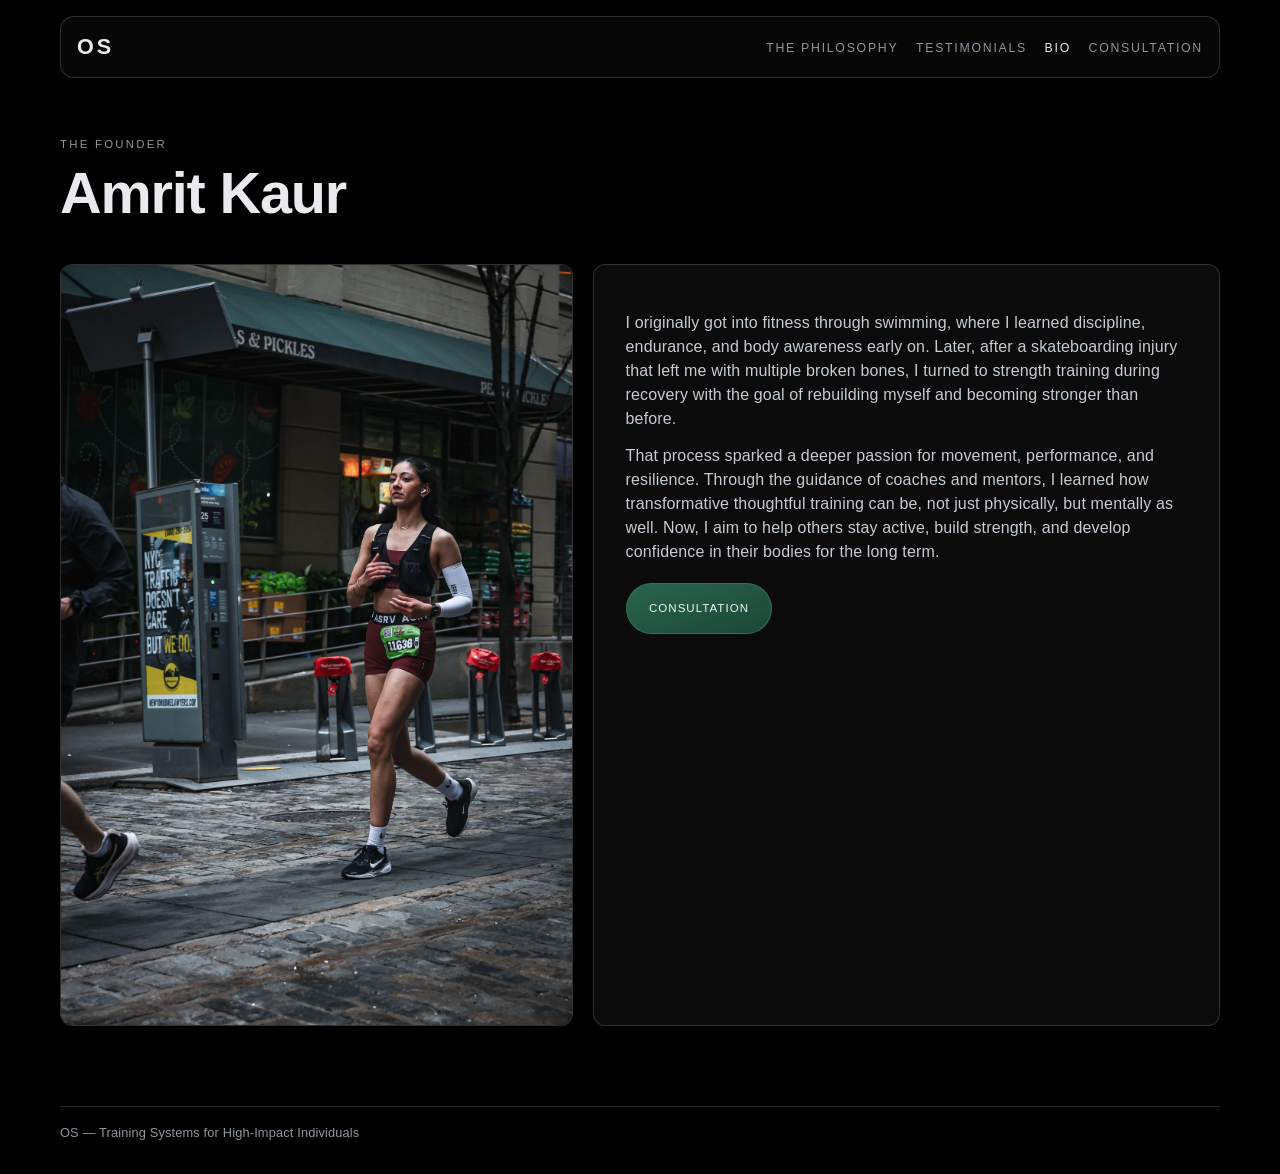
==== commit bf93ebd9: "Merge branch cursor/os-site-creation-7906 into main Co-authored-by: royanrocks <royanrocks@users.nor" ====
--- a/bio.html
+++ b/bio.html
@@ -6,7 +6,7 @@
     <title>OS | Amrit Kaur Bio</title>
     <meta
       name="description"
-      content="Bio page for Amrit Kaur and the OS luxury training service philosophy."
+      content="Bio page for Amrit Kaur and the OS training philosophy."
     />
     <link rel="icon" href="/images/os-mark.png" />
     <link rel="stylesheet" href="/styles.css" />
@@ -21,9 +21,7 @@
           <li><a href="/testimonials.html">TESTIMONIALS</a></li>
           <li><a class="is-active" href="/bio.html">BIO</a></li>
           <li>
-            <a href="https://calendly.com/kauramrit0124" target="_blank" rel="noopener noreferrer">
-              CONSULTATION
-            </a>
+            <a href="/consultation.html">CONSULTATION</a>
           </li>
         </ul>
       </nav>
@@ -33,7 +31,6 @@
       <section class="page-hero section-shell">
         <p class="kicker">THE FOUNDER</p>
         <h1 class="page-title">Amrit Kaur</h1>
-        <p class="page-intro">Founder profile for OS luxury training service.</p>
       </section>
 
       <section class="bio-page section-shell">
@@ -57,9 +54,7 @@
             </p>
             <a
               class="btn btn-primary"
-              href="https://calendly.com/kauramrit0124"
-              target="_blank"
-              rel="noopener noreferrer"
+              href="/consultation.html"
             >
               CONSULTATION
             </a>
@@ -69,7 +64,7 @@
     </main>
 
     <footer class="site-footer">
-      <p>OS — Luxury Training Systems for High-Impact Individuals</p>
+      <p>OS — Training Systems for High-Impact Individuals</p>
     </footer>
 
     <script src="/script.js"></script>
--- a/styles.css
+++ b/styles.css
@@ -4,6 +4,9 @@
   --silver: #e8eaed;
   --muted: #8f959e;
   --line: rgba(255, 255, 255, 0.16);
+  --forest: #1f4f3d;
+  --forest-deep: #163a2d;
+  --forest-soft: rgba(31, 79, 61, 0.34);
 }
 
 *,
@@ -221,8 +224,9 @@
 }
 
 .btn-primary {
-  background: #f2f5f8;
-  color: #080808;
+  background: linear-gradient(160deg, #2a654e, #1b4737);
+  color: #eef4f1;
+  border-color: rgba(53, 116, 89, 0.9);
 }
 
 .btn-subtle,
@@ -233,7 +237,8 @@
 
 .btn-subtle:hover,
 .btn-ghost:hover {
-  background: rgba(255, 255, 255, 0.08);
+  background: var(--forest-soft);
+  border-color: rgba(60, 122, 95, 0.75);
 }
 
 .signal-list {
@@ -398,8 +403,10 @@
   display: block;
   width: 100%;
   height: 100%;
-  min-height: 420px;
+  min-height: 500px;
+  max-height: 660px;
   object-fit: cover;
+  object-position: center 28%;
 }
 
 .founder-copy {
@@ -603,6 +610,24 @@
   margin-top: 1.2rem;
 }
 
+.bio-photo-frame {
+  margin: 0;
+  border: 1px solid var(--line);
+  border-radius: 12px;
+  overflow: hidden;
+  background: #070707;
+}
+
+.bio-photo-frame img {
+  display: block;
+  width: 100%;
+  height: 100%;
+  min-height: 540px;
+  max-height: 760px;
+  object-fit: cover;
+  object-position: center 30%;
+}
+
 .testimonial-page {
   padding-top: 2rem;
 }
@@ -624,20 +649,154 @@
   animation: quote-scroll-right 48s linear infinite;
 }
 
-.quote-track p {
-  margin: 0;
-  width: min(340px, 78vw);
+.testimonial-card {
+  width: min(360px, 80vw);
+  min-height: 250px;
   border: 1px solid rgba(255, 255, 255, 0.12);
   border-radius: 10px;
   padding: 1rem;
   color: #c9d0d7;
   background: rgba(255, 255, 255, 0.02);
+  display: flex;
+  flex-direction: column;
+  justify-content: space-between;
+  flex-shrink: 0;
+}
+
+.testimonial-card p {
+  margin: 0;
   line-height: 1.55;
-  flex-shrink: 0;
+  font-size: 0.93rem;
+  display: -webkit-box;
+  -webkit-line-clamp: 8;
+  -webkit-box-orient: vertical;
+  overflow: hidden;
+}
+
+.testimonial-author {
+  margin-top: 0.9rem;
+  color: #9aa4af;
+  letter-spacing: 0.18em;
+  font-size: 0.78rem;
+  text-transform: uppercase;
 }
 
 .subpage-cta {
   margin-top: 1.5rem;
+}
+
+.consultation-page {
+  padding-top: 2rem;
+}
+
+.consultation-form {
+  margin-top: 1.5rem;
+  border: 1px solid var(--line);
+  border-radius: 12px;
+  background:
+    linear-gradient(160deg, rgba(31, 79, 61, 0.12), rgba(22, 58, 45, 0.08)),
+    #0b0b0b;
+  padding: clamp(1.15rem, 3vw, 1.7rem);
+}
+
+.form-grid {
+  display: grid;
+  grid-template-columns: 1fr;
+  gap: 0.85rem;
+  margin-bottom: 0.95rem;
+}
+
+.form-grid.two-col {
+  grid-template-columns: repeat(2, minmax(0, 1fr));
+}
+
+.consultation-form label,
+.interest-fieldset legend {
+  font-size: 0.82rem;
+  letter-spacing: 0.08em;
+  text-transform: uppercase;
+  color: #cfd6dd;
+}
+
+.consultation-form input,
+.consultation-form select,
+.consultation-form textarea {
+  margin-top: 0.4rem;
+  width: 100%;
+  border-radius: 10px;
+  border: 1px solid rgba(255, 255, 255, 0.24);
+  background: rgba(3, 5, 6, 0.92);
+  color: var(--silver);
+  padding: 0.72rem 0.8rem;
+  font-size: 0.95rem;
+}
+
+.consultation-form textarea {
+  resize: vertical;
+}
+
+.consultation-form input:focus,
+.consultation-form select:focus,
+.consultation-form textarea:focus {
+  outline: none;
+  border-color: rgba(69, 129, 103, 0.85);
+  box-shadow: 0 0 0 2px rgba(69, 129, 103, 0.2);
+}
+
+.interest-fieldset {
+  margin: 0.6rem 0 1rem;
+  border: 0;
+  padding: 0;
+}
+
+.interest-options {
+  margin-top: 0.7rem;
+  display: grid;
+  grid-template-columns: repeat(3, minmax(0, 1fr));
+  gap: 0.6rem;
+}
+
+.interest-options label {
+  text-transform: none;
+  letter-spacing: 0.03em;
+  font-size: 0.88rem;
+  border: 1px solid rgba(255, 255, 255, 0.2);
+  border-radius: 10px;
+  padding: 0.65rem 0.72rem;
+  display: flex;
+  align-items: center;
+  gap: 0.45rem;
+  background: rgba(255, 255, 255, 0.02);
+}
+
+.interest-options input[type="checkbox"] {
+  width: auto;
+  margin: 0;
+}
+
+.form-error,
+.form-success {
+  min-height: 1.2rem;
+  margin: 0.25rem 0 0.45rem;
+  font-size: 0.85rem;
+}
+
+.form-error {
+  color: #f09c9c;
+}
+
+.form-success {
+  color: #9fd6b8;
+}
+
+.form-submit[disabled] {
+  opacity: 0.7;
+  pointer-events: none;
+}
+
+.honeypot {
+  position: absolute !important;
+  left: -9999px !important;
 }
 
 @keyframes quote-scroll-right {
@@ -654,12 +813,13 @@
   right: 1rem;
   bottom: 1rem;
   z-index: 110;
-  border: 1px solid var(--line);
-  background: rgba(0, 0, 0, 0.9);
+  border: 1px solid rgba(60, 122, 95, 0.85);
+  background: linear-gradient(155deg, var(--forest), var(--forest-deep));
   border-radius: 999px;
   padding: 0.72rem 1.05rem;
   letter-spacing: 0.12em;
   font-size: 0.68rem;
+  color: #ecf3f0;
 }
 
 @media (max-width: 920px) {
@@ -726,4 +886,14 @@
   .bio-page-grid {
     grid-template-columns: 1fr;
   }
-}
+
+  .testimonials-lead-wrap {
+    flex-direction: column;
+    align-items: flex-start;
+  }
+
+  .form-grid.two-col,
+  .interest-options {
+    grid-template-columns: 1fr;
+  }
+}
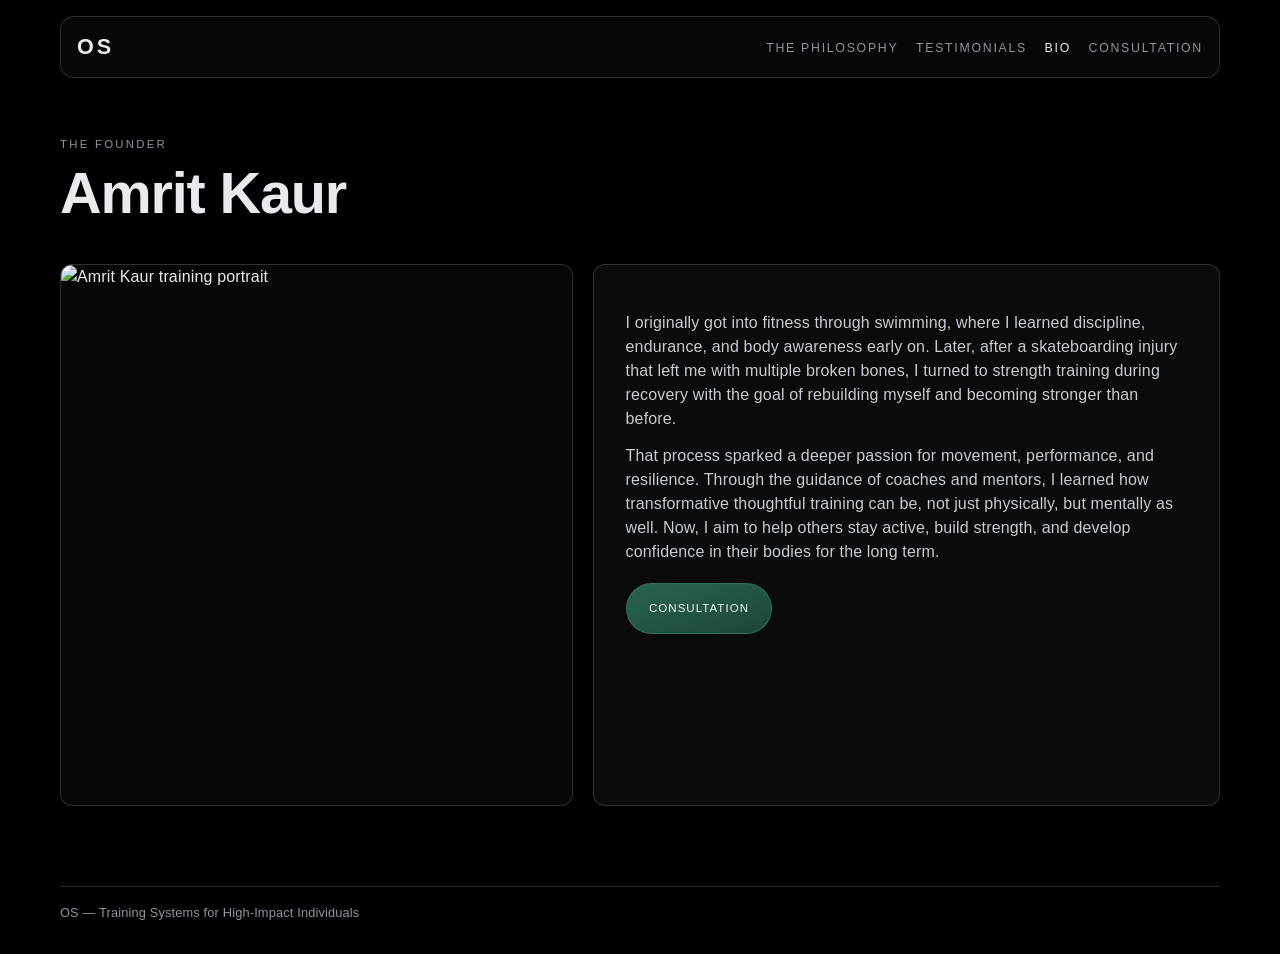
==== commit 7f5fcade: "Use separate founder photo on bio page Co-authored-by: royanrocks <royanrocks@users.noreply.github.c" ====
--- a/bio.html
+++ b/bio.html
@@ -36,7 +36,10 @@
       <section class="bio-page section-shell">
         <div class="bio-page-grid">
           <figure class="bio-photo-frame">
-            <img src="/images/amrit-kaur.jpg" alt="Amrit Kaur training portrait" />
+            <img
+              src="https://lataleps.b-cdn.net/amrit/IMG_8706.JPG"
+              alt="Amrit Kaur training portrait"
+            />
           </figure>
           <article class="bio-body">
             <p>
--- a/styles.css
+++ b/styles.css
@@ -127,29 +127,8 @@
   position: absolute;
   inset: 0;
   background:
-    linear-gradient(90deg, rgba(0, 0, 0, 0.84) 20%, rgba(0, 0, 0, 0.44) 72%),
-    linear-gradient(180deg, rgba(0, 0, 0, 0.12), rgba(0, 0, 0, 0.88));
-}
-
-.hero-side-media {
-  position: absolute;
-  right: clamp(1rem, 3vw, 2.5rem);
-  bottom: 0;
-  width: min(34vw, 430px);
-  height: min(82vh, 700px);
-  margin: 0;
-  border: 1px solid var(--line);
-  border-radius: 12px 12px 0 0;
-  overflow: hidden;
-  z-index: 1;
-}
-
-.hero-side-media img {
-  display: block;
-  width: 100%;
-  height: 100%;
-  object-fit: cover;
-  object-position: center top;
+    linear-gradient(90deg, rgba(0, 0, 0, 0.54) 20%, rgba(0, 0, 0, 0.26) 72%),
+    linear-gradient(180deg, rgba(0, 0, 0, 0.07), rgba(0, 0, 0, 0.57));
 }
 
 .hero-content {
@@ -363,7 +342,7 @@
   margin-top: 1.45rem;
   display: grid;
   gap: 0.8rem;
-  grid-template-columns: repeat(3, minmax(0, 1fr));
+  grid-template-columns: repeat(auto-fit, minmax(190px, 1fr));
 }
 
 .pillar-grid article {
@@ -383,6 +362,13 @@
   margin-top: 0.25rem;
   font-size: 0.95rem;
   letter-spacing: 0.07em;
+}
+
+.pillar-grid p {
+  margin-top: 0.35rem;
+  color: #bfc7cf;
+  font-size: 0.86rem;
+  line-height: 1.45;
 }
 
 .founder-layout {
@@ -515,6 +501,95 @@
 
 .testimonials-link-btn {
   margin-top: 1.2rem;
+}
+
+.policy-strip {
+  padding: 2.2rem 0 0.4rem;
+  display: flex;
+  justify-content: center;
+}
+
+.policy-trigger {
+  border: 1px solid var(--line);
+  background: transparent;
+  color: #c7d0d9;
+  border-radius: 999px;
+  padding: 0.6rem 1rem;
+  font-size: 0.73rem;
+  letter-spacing: 0.08em;
+  text-transform: uppercase;
+  cursor: pointer;
+  transition: border-color 180ms ease, background-color 180ms ease, color 180ms ease;
+}
+
+.policy-trigger:hover {
+  border-color: rgba(255, 255, 255, 0.34);
+  background: rgba(255, 255, 255, 0.05);
+  color: #e3e8ec;
+}
+
+.policy-modal[hidden] {
+  display: none;
+}
+
+.policy-modal {
+  position: fixed;
+  inset: 0;
+  z-index: 130;
+  display: grid;
+  place-items: center;
+  padding: 1rem;
+}
+
+.policy-modal-backdrop {
+  position: absolute;
+  inset: 0;
+  background: rgba(0, 0, 0, 0.68);
+}
+
+.policy-modal-panel {
+  position: relative;
+  z-index: 1;
+  width: min(560px, 100%);
+  border: 1px solid var(--line);
+  border-radius: 12px;
+  background: #0b0b0b;
+  padding: clamp(1rem, 3vw, 1.4rem);
+}
+
+.policy-close {
+  position: absolute;
+  right: 0.85rem;
+  top: 0.85rem;
+  border: 1px solid var(--line);
+  background: transparent;
+  color: #cad2da;
+  border-radius: 999px;
+  padding: 0.3rem 0.7rem;
+  font-size: 0.68rem;
+  letter-spacing: 0.1em;
+  text-transform: uppercase;
+  cursor: pointer;
+}
+
+.policy-modal-panel h2 {
+  font-size: clamp(1.2rem, 3vw, 1.7rem);
+  letter-spacing: -0.01em;
+}
+
+.policy-modal-panel p {
+  margin-top: 0.75rem;
+  color: #c4ccd4;
+}
+
+.policy-modal-panel ul {
+  margin: 0.7rem 0 0;
+  padding-left: 1.1rem;
+  color: #cdd5dd;
+}
+
+.policy-modal-panel li + li {
+  margin-top: 0.45rem;
 }
 
 .site-footer {
@@ -861,10 +936,6 @@
     padding: 5.75rem 0 3.8rem 1rem;
   }
 
-  .hero-side-media {
-    display: none;
-  }
-
   .page-main,
   .subpage-main {
     padding-top: 5.75rem;
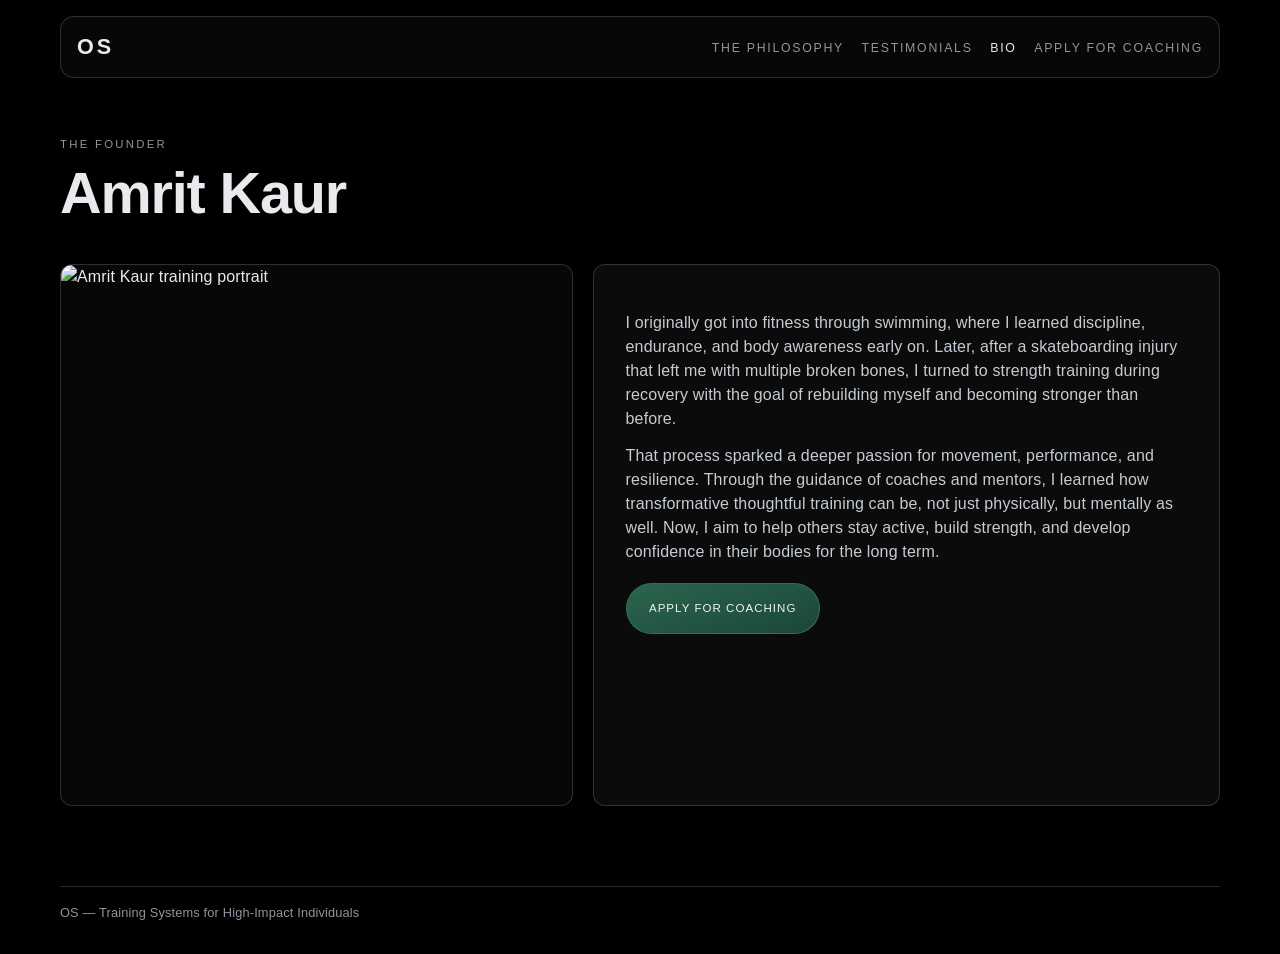
==== commit 430e91d6: "Use APPLY FOR COACHING for all CTAs and retire rebuild tagline Co-authored-by: royanrocks <royanrock" ====
--- a/bio.html
+++ b/bio.html
@@ -21,7 +21,7 @@
           <li><a href="/testimonials.html">TESTIMONIALS</a></li>
           <li><a class="is-active" href="/bio.html">BIO</a></li>
           <li>
-            <a href="/consultation.html">CONSULTATION</a>
+            <a href="/consultation.html">APPLY FOR COACHING</a>
           </li>
         </ul>
       </nav>
@@ -59,7 +59,7 @@
               class="btn btn-primary"
               href="/consultation.html"
             >
-              CONSULTATION
+              APPLY FOR COACHING
             </a>
           </article>
         </div>
--- a/styles.css
+++ b/styles.css
@@ -167,10 +167,26 @@
   max-width: 64ch;
 }
 
+.lead-emphasis {
+  margin-top: 0.9rem;
+  color: #e4e8ec;
+  font-weight: 500;
+  font-size: clamp(1rem, 1.35vw, 1.2rem);
+  max-width: 64ch;
+}
+
 .lead-sub {
   margin-top: 0.75rem;
   color: #b9c1ca;
   max-width: 64ch;
+}
+
+.hero-signal {
+  margin-top: 1.6rem;
+  color: #b3bcc6;
+  text-transform: uppercase;
+  letter-spacing: 0.22em;
+  font-size: 0.72rem;
 }
 
 .cta-row {
@@ -936,6 +952,11 @@
     padding: 5.75rem 0 3.8rem 1rem;
   }
 
+  .hero-signal {
+    letter-spacing: 0.15em;
+    font-size: 0.66rem;
+  }
+
   .page-main,
   .subpage-main {
     padding-top: 5.75rem;
